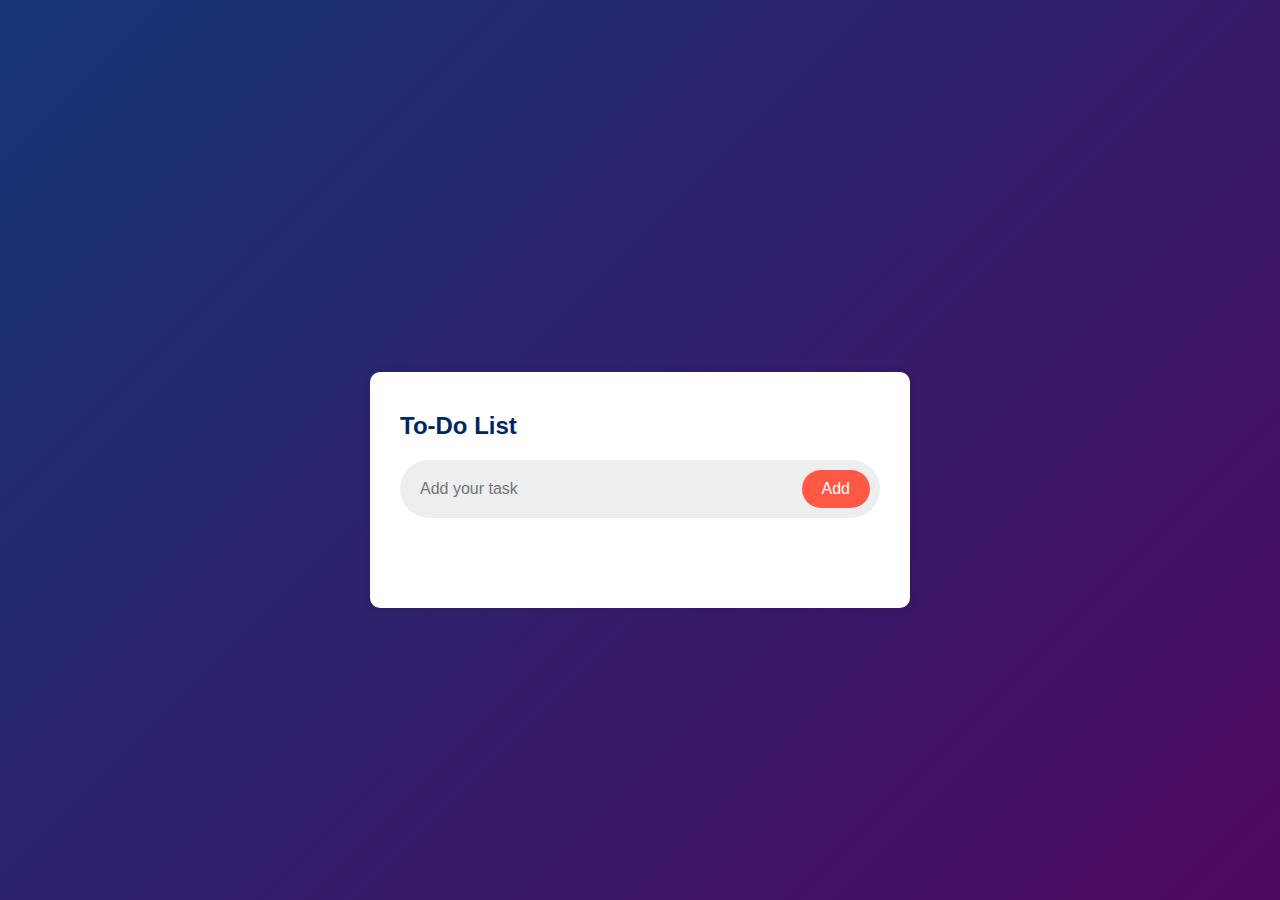
==== to-do-app.html @ b42ff300 "Add files via upload" ====
<!DOCTYPE html>
<html lang="en">
<head>
    <meta charset="UTF-8">
    <meta name="viewport" content="width=device-width, initial-scale=1.0">
    <title>To-Do App</title>
    <link rel="stylesheet" href="style.css">
    <style>
        * {
            margin: 0;
            padding: 0;
            font-family: 'Poppins', sans-serif;
            box-sizing: border-box;
        }
        .container {
            width: 100%;
            min-height: 100vh;
            background: linear-gradient(135deg, #153677, #4e085f);
            padding: 10px;
            display: flex;
            justify-content: center;
            align-items: center;
        }
        .todo-app {
            width: 100%;
            max-width: 540px;
            background: #fff;
            padding: 40px 30px 70px;
            border-radius: 10px;
            box-shadow: 0px 0px 10px rgba(0, 0, 0, 0.1);
        }
        .todo-app h2 {
            color: #002765;
            display: flex;
            align-items: center;
            margin-bottom: 20px;
        }
        .row {
            display: flex;
            justify-content: space-between;
            background: #edeef0;
            border-radius: 30px;
            padding: 10px;
        }
        input {
            flex: 1;
            border: none;
            outline: none;
            background: transparent;
            padding: 10px;
            font-size: 16px;
        }
        button {
            border: none;
            outline: none;
            padding: 10px 20px;
            background: #ff5945;
            color: #fff;
            font-size: 16px;
            cursor: pointer;
            border-radius: 30px;
        }
        ul {
            margin-top: 20px;
        }
        ul li {
            list-style: none;
            font-size: 17px;
            padding: 12px;
            user-select: none;
            cursor: pointer;
            position: relative;
            background: #f3f3f3;
            margin: 5px 0;
            border-radius: 5px;
            display: flex;
            justify-content: space-between;
            align-items: center;
        }
        ul li span {
            color: red;
            cursor: pointer;
        }
    </style>
</head>
<body>
    <div class="container">
        <div class="todo-app">
            <h2>To-Do List</h2>
            <div class="row">
                <input type="text" id="input-box" placeholder="Add your task">
                <button onclick="addTask()">Add</button>
            </div>
            <ul id="list-container"></ul>
        </div>
    </div>
    <script>
        const inputBox = document.getElementById("input-box");
        const listContainer = document.getElementById("list-container");

        document.addEventListener("DOMContentLoaded", loadTasks);

        function addTask() {
            if (inputBox.value === '') {
                alert("You must write something!");
                return;
            }
            let li = document.createElement("li");
            li.innerHTML = inputBox.value + ' <span onclick="removeTask(this)">❌</span>';
            listContainer.appendChild(li);
            saveTasks();
            inputBox.value = "";
        }

        function removeTask(element) {
            element.parentElement.remove();
            saveTasks();
        }

        function saveTasks() {
            localStorage.setItem("tasks", listContainer.innerHTML);
        }

        function loadTasks() {
            listContainer.innerHTML = localStorage.getItem("tasks") || "";
            document.querySelectorAll("ul li span").forEach(span => {
                span.addEventListener("click", function() {
                    removeTask(this);
                });
            });
        }
    </script>
</body>
</html>
---- style.css ----
*{
    margin: 0  ;
    padding: 0;
    font-family: 'poppins',sans-serif;
    box-sizing: border-box;
}
.container{
    width: 100%;
    min-height: 100vh;
    background : linear-gradient(135deg, #153677, #4e085f);
    padding: 10px;

}
.todo-app{
    width: 100%;
    max-width: 540px;
    background: #fff;
    margin: 100px auto 20px;
    padding: 40px 30px 70px;
    border-radius: 10px;
}
.todo-app h2{
    color: #002765;
    display: flex;
    align-items: center;
    margin-bottom: 20px;

}
.todo-app h2 img{
    width: 30px;
    margin-left: 10px;
}
.row{
    display: flex;
    align-items: center;
     
    justify-content: space-between;
    background: #edeef0;
    border-radius: 30px;
    padding-left: 20px;
    padding-bottom: 0px;
}
input{
    flex: 1;
    border: none;
    outline: none;
    background: transparent;
    padding: 10px;
    font-weight: 14px;

}
button{
    border: none;
    outline: none;
    padding: 16px 50px;
    background: #ff5945;
    color: #fff;
    font-size: 16px;
    cursor: pointer;
    border-radius: 50px;
}
ul li{
    list-style: none;
    font-size: 17px;
    padding: 12px 8px 12px 50px;
    user-select: none;
    cursor: pointer;
    position: relative;

}
ul li::before{
    content: '';
    position: absolute;
    height: 28px;
    width: 28px;
    border-radius: 50px;
    background-image:url(img/unchecked.png) ;
    background-size: cover;
    background-position: center;
    top: 12px;
    left: 8px;
}
ul li .checked {
    color: #555;
    text-decoration: line-through;
}
ul li .checked::before{
    background-image: url(img/checked.png);
    
}
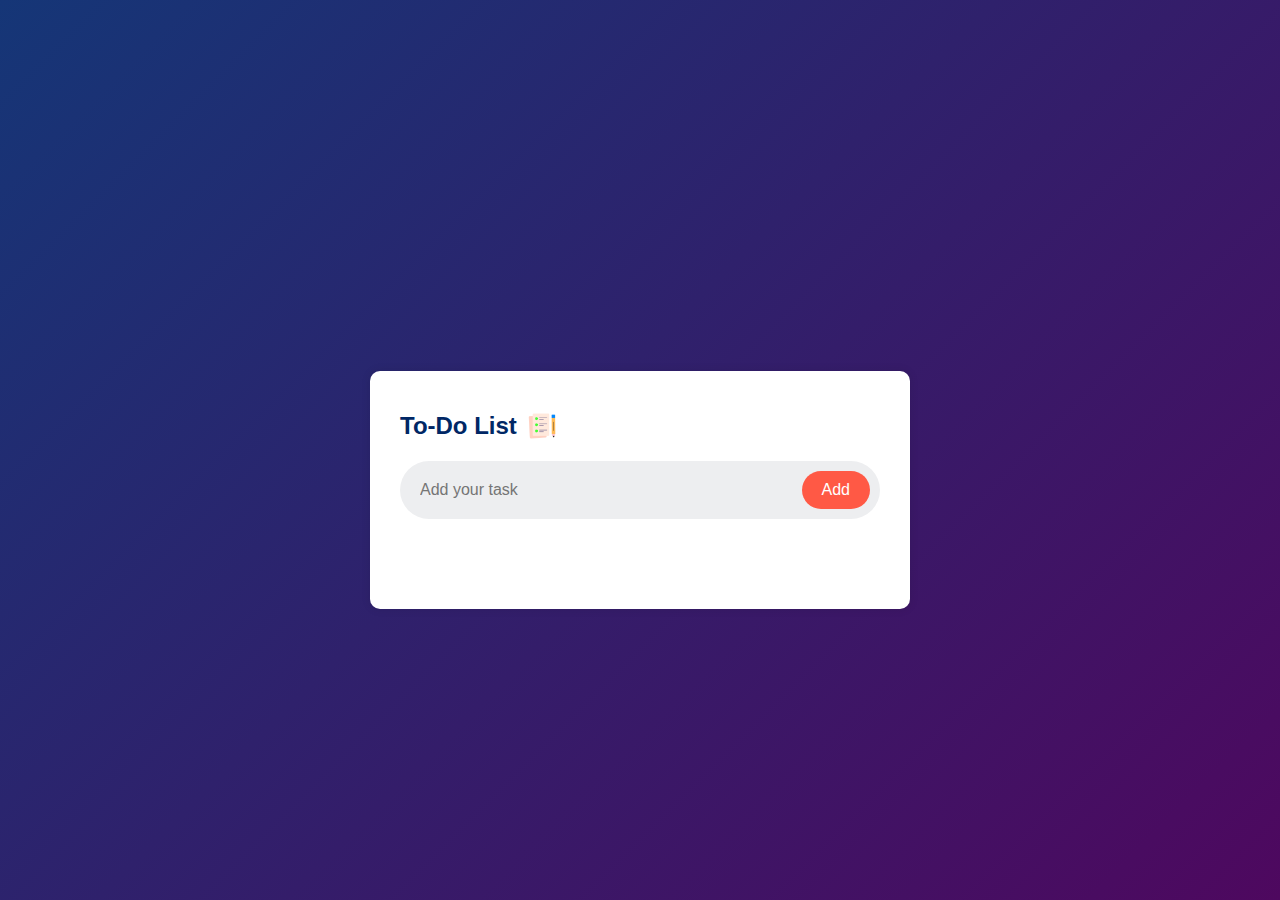
==== commit d27ed40d: "Update to-do-app.html" ====
--- a/to-do-app.html
+++ b/to-do-app.html
@@ -86,7 +86,7 @@
 <body>
     <div class="container">
         <div class="todo-app">
-            <h2>To-Do List</h2>
+            <h2>To-Do List <img src="/icon.png"   > </h2>
             <div class="row">
                 <input type="text" id="input-box" placeholder="Add your task">
                 <button onclick="addTask()">Add</button>
